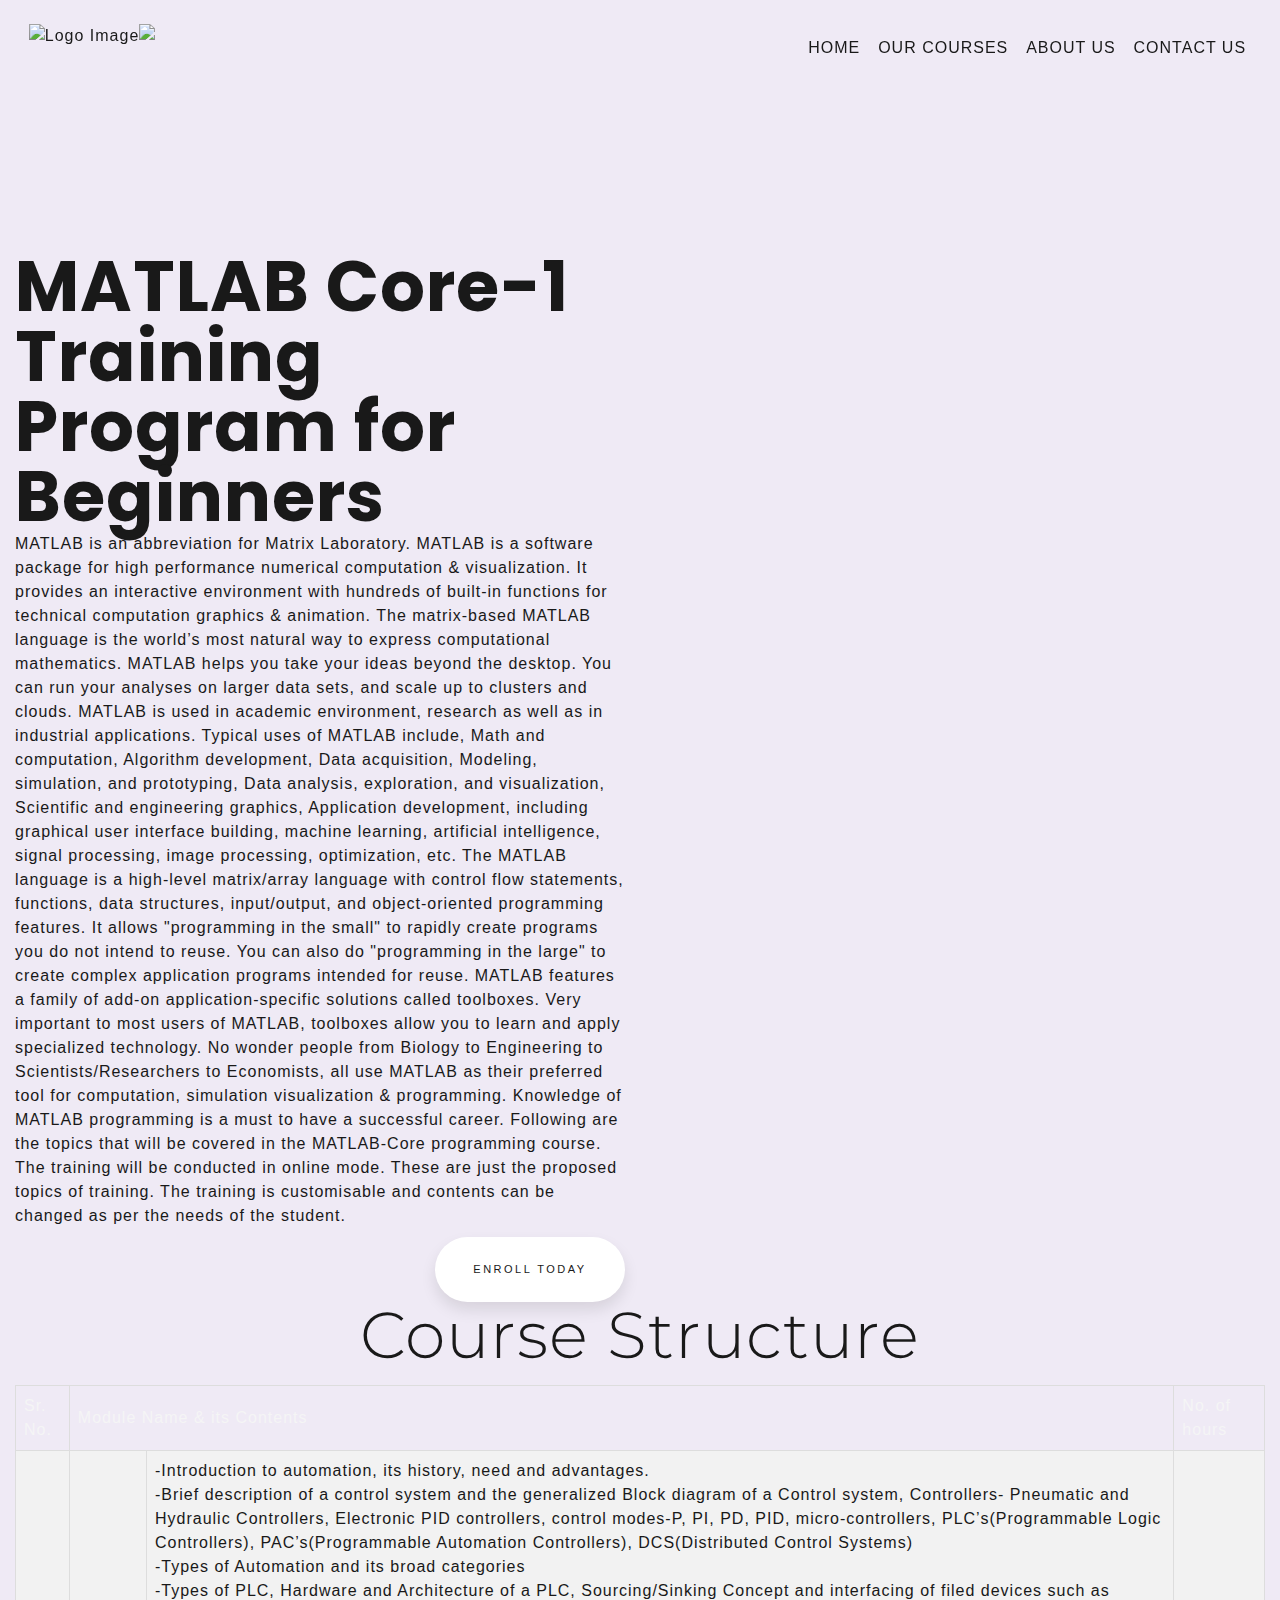
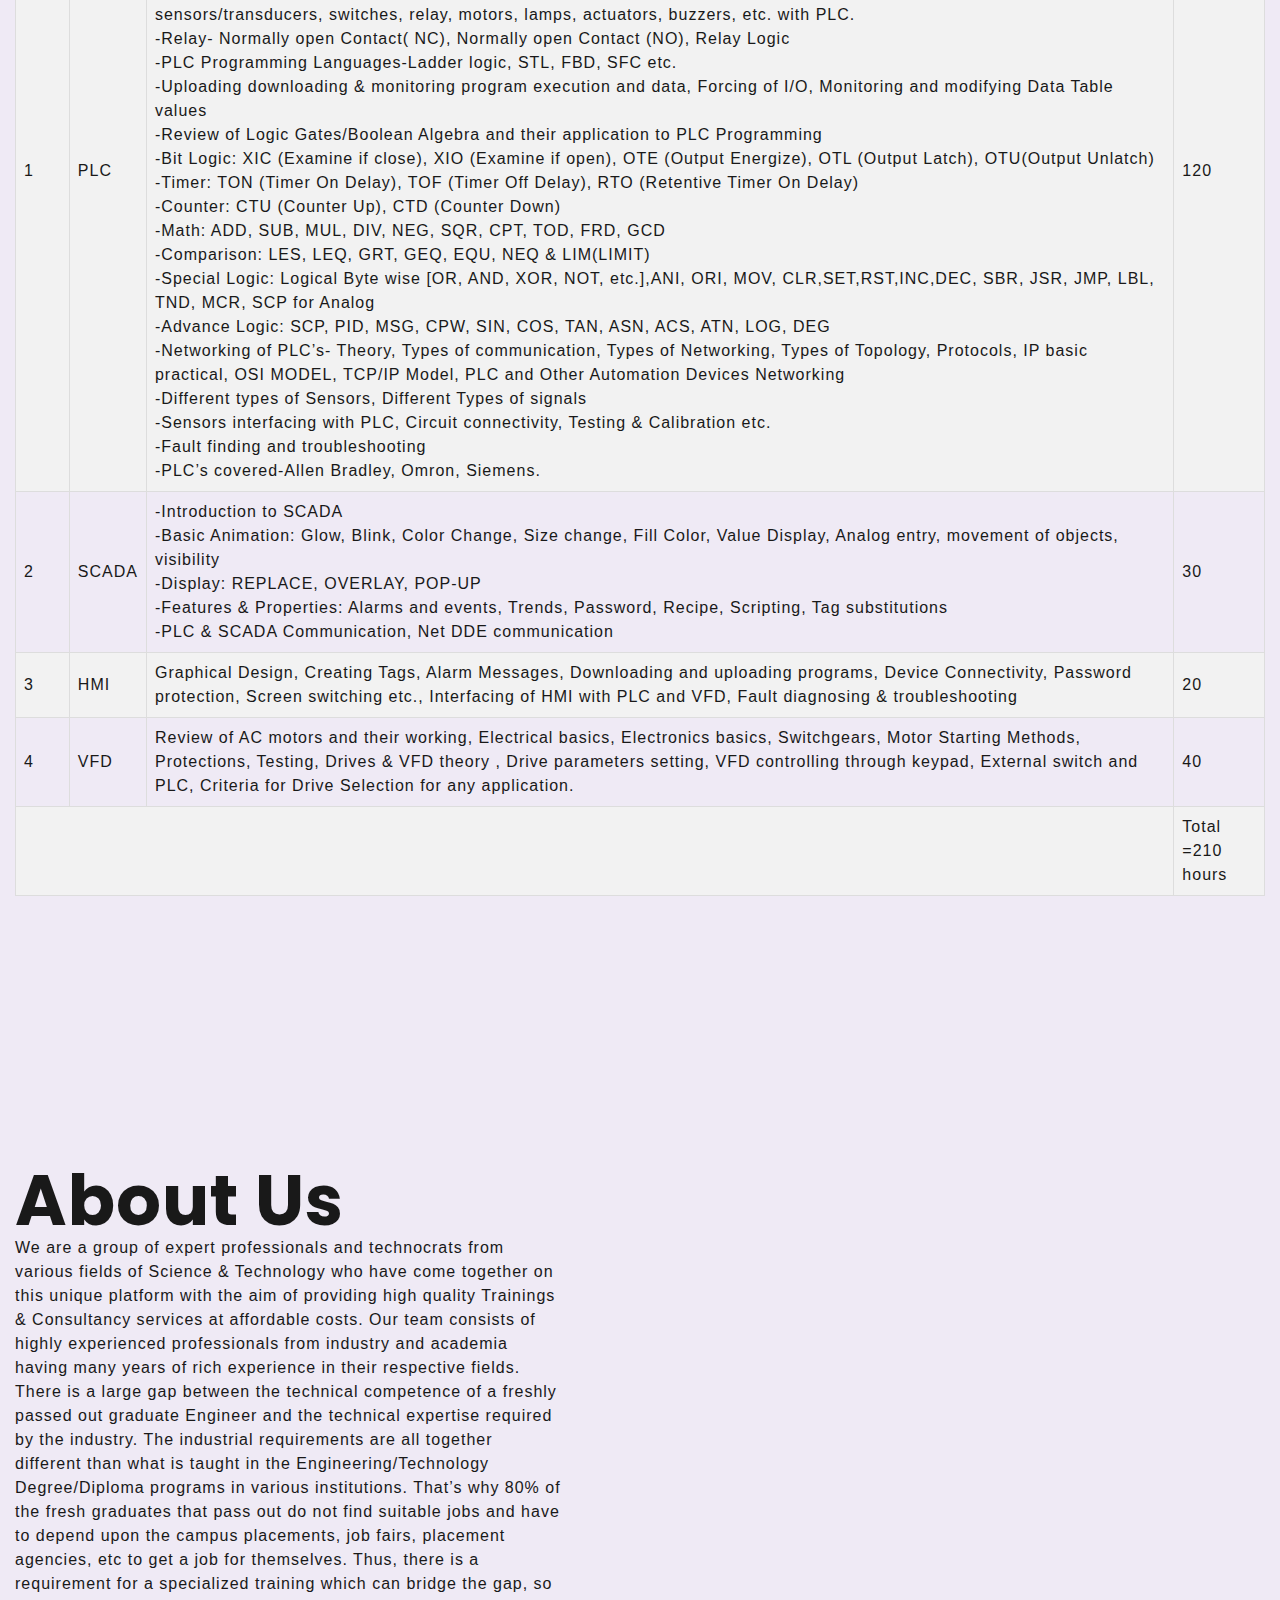
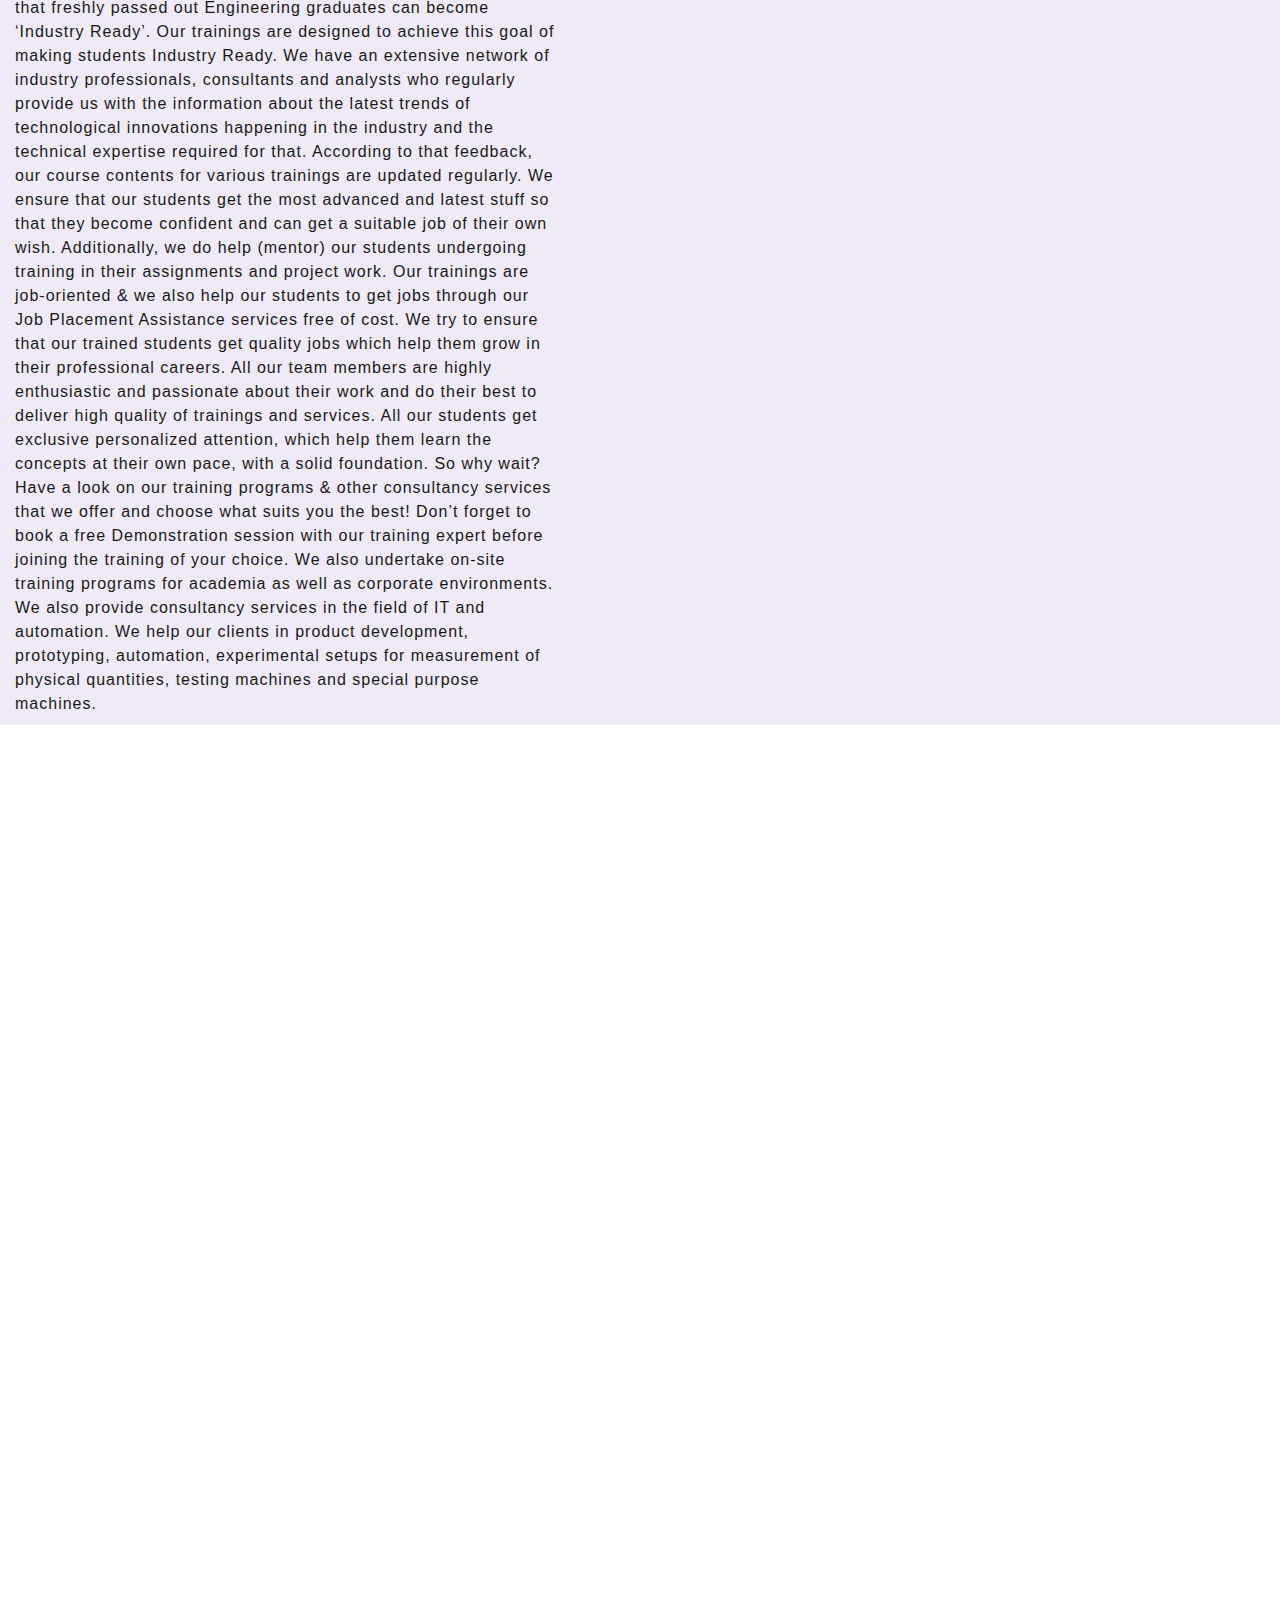
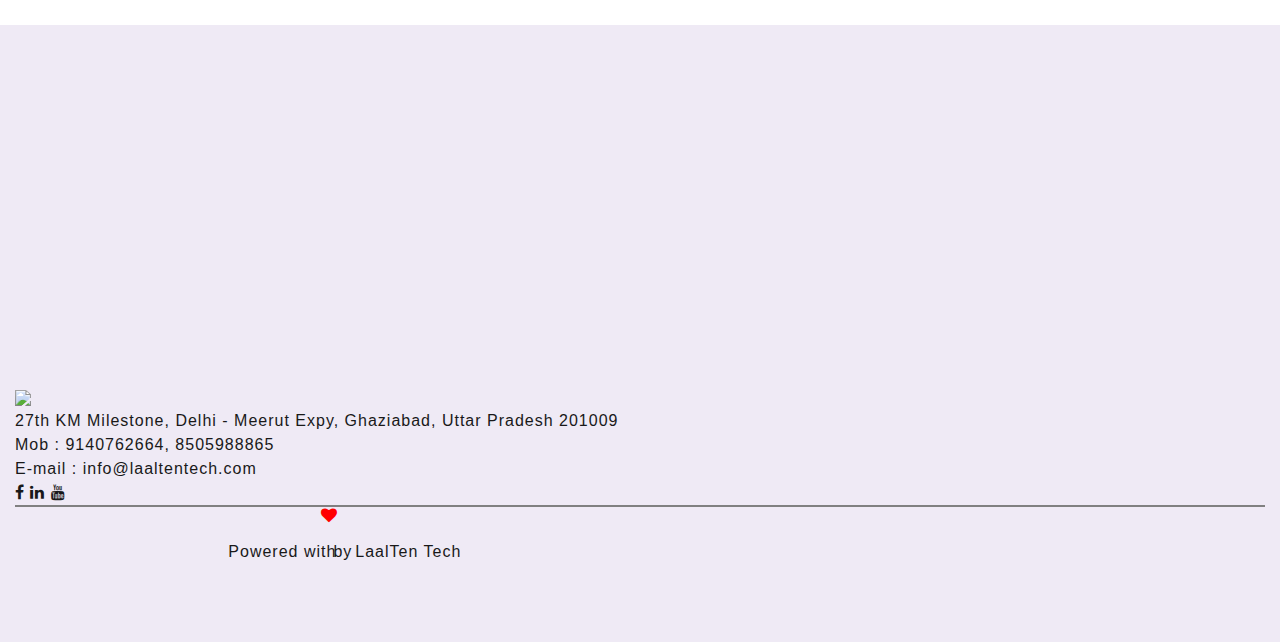
==== scada_plc.html @ 1ad5ed9d "scada course" ====
<!DOCTYPE html>
<html lang="en">

<head>
    <meta charset="UTF-8">
    <meta name="viewport" content="width=device-width, initial-scale=1.0">
    <meta http-equiv="X-UA-Compatible" content="ie=edge">
    <title> Industrial Pneumatics </title>
    <meta name="description" content="The most trustworthy place for quality Industrial Trainings and Consultancy Services.">
    <meta name="keywords" content="Indigo Trainings, LabVIEW, Industrial Automation, IoT, IIoT, National Instruments, Consulatancy">

    <meta property="og:title" content="Industrial Pneumatics Training | Indigo India">
    <meta property="og:description" content="The most trustworthy place for quality Industrial Trainings and Consultancy Services.">
    <meta property="og:image" content="https://www.indigotrainings.com/assets/images/logo_seo.png">
    <meta property="og:url" content="https://www.indigotrainings.com/pneumatics.html">
    <link rel="stylesheet" href="./index.css">
    <link rel="stylesheet" href="./labview_daq.css">
    <link rel="stylesheet" href="https://cdn.jsdelivr.net/npm/bootstrap@4.6.0/dist/css/bootstrap.min.css">
    <link href="https://fonts.googleapis.com/css2?family=Montserrat&family=Poppins&display=swap" rel="stylesheet">
    <link rel="stylesheet" href="https://cdnjs.cloudflare.com/ajax/libs/font-awesome/4.7.0/css/font-awesome.min.css">
    <script src="https://ajax.googleapis.com/ajax/libs/jquery/3.5.1/jquery.min.js"></script>
</head>

<body>
    <nav class="navbar compressed fixed-top">
        <div class="logo" style="display: flex; flex-direction: row;">
            <img src="./assets/images/artificial-intelligence.svg" alt="Logo Image">
            <img src="./assets/images/logo.svg">
        </div>
        <div class="hamburger">
            <div class="line1"></div>
            <div class="line2"></div>
            <div class="line3"></div>
        </div>
        <ul class="nav-links">
            <li><a href="./index.html">Home</a></li>
            <li><a href="#section_courses">Our Courses</a></li>
            <li><a href="#section_about">About Us</a></li>
            <li><a href="#section_contact">Contact Us</a></li>
        </ul>
    </nav>

    <div class="container-fluid">
        <div class="row">
            <div class="col-sm-6" style="margin-top: 28vh;">
                <div class="fontForTitle">
                    MATLAB Core-1 Training Program for Beginners
                </div>
                <div class="fontForSubSubText">
                    MATLAB is an abbreviation for Matrix Laboratory. MATLAB is a software package for high performance numerical computation & visualization. It provides an interactive environment with hundreds of built-in functions for technical computation graphics & animation.
                    The matrix-based MATLAB language is the world’s most natural way to express computational mathematics. MATLAB helps you take your ideas beyond the desktop. You can run your analyses on larger data sets, and scale up to clusters and
                    clouds. MATLAB is used in academic environment, research as well as in industrial applications. Typical uses of MATLAB include, Math and computation, Algorithm development, Data acquisition, Modeling, simulation, and prototyping, Data
                    analysis, exploration, and visualization, Scientific and engineering graphics, Application development, including graphical user interface building, machine learning, artificial intelligence, signal processing, image processing, optimization,
                    etc. The MATLAB language is a high-level matrix/array language with control flow statements, functions, data structures, input/output, and object-oriented programming features. It allows "programming in the small" to rapidly create
                    programs you do not intend to reuse. You can also do "programming in the large" to create complex application programs intended for reuse. MATLAB features a family of add-on application-specific solutions called toolboxes. Very important
                    to most users of MATLAB, toolboxes allow you to learn and apply specialized technology. No wonder people from Biology to Engineering to Scientists/Researchers to Economists, all use MATLAB as their preferred tool for computation, simulation
                    visualization & programming. Knowledge of MATLAB programming is a must to have a successful career. Following are the topics that will be covered in the MATLAB-Core programming course. The training will be conducted in online mode.
                    These are just the proposed topics of training. The training is customisable and contents can be changed as per the needs of the student.
                </div>
                <div style="margin-top: 1vh;"></div>
                <div class="wrap">
                    <button class="button">Enroll Today</button>
                </div>

            </div>
            <div class="col-sm-6">
                <lottie-player src="https://assets5.lottiefiles.com/packages/lf20_Ioh17Y.json" background="transparent" speed="1" style="width: 100%;" loop autoplay></lottie-player>
            </div>
        </div>
        <div class="row">

            <div class="center" style="font-family: 'Montserrat', sans-serif;
            font-size: 65px;
            text-align: center;
            line-height:65px;
            color: #663399;">

                Course Structure
            </div>
            <div class="col-sm-12" style="padding-bottom: 2vh; padding-top: 2vh;">
                <table id="customers">
                    <tr>

                        <td style="color: whitesmoke !important;">Sr. No.</td>
                        <td style="color: whitesmoke !important;" colspan="2">Module Name &amp; its Contents</td>
                        <td style="color: whitesmoke !important;">No. of hours</td>
                    </tr>
                    <tr>
                        <td>1</td>
                        <td>PLC</td>
                        <td>-Introduction to automation, its history, need and advantages.<br>-Brief description of a control system and the generalized Block diagram of a Control system, Controllers- Pneumatic and Hydraulic Controllers, Electronic PID controllers,
                            control modes-P, PI, PD, PID, micro-controllers, PLC’s(Programmable Logic Controllers), PAC’s(Programmable Automation Controllers), DCS(Distributed Control Systems)<br>-Types of Automation and its broad categories
                            <br>-Types of PLC, Hardware and Architecture of a PLC, Sourcing/Sinking Concept and interfacing of filed devices such as sensors/transducers, switches, relay, motors, lamps, actuators, buzzers, etc. with PLC. <br>-Relay- Normally
                            open Contact( NC), Normally open Contact (NO), Relay Logic
                            <br>-PLC Programming Languages-Ladder logic, STL, FBD, SFC etc. <br>-Uploading downloading &amp; monitoring program execution and data, Forcing of I/O, Monitoring and modifying Data Table values
                            <br>-Review of Logic Gates/Boolean Algebra and their application to PLC Programming<br>-Bit Logic: XIC (Examine if close), XIO (Examine if open), OTE (Output Energize), OTL (Output Latch), OTU(Output Unlatch)<br>-Timer: TON
                            (Timer On Delay), TOF (Timer Off Delay), RTO (Retentive Timer On Delay) <br>-Counter: CTU (Counter Up), CTD (Counter Down)<br>-Math: ADD, SUB, MUL, DIV, NEG, SQR, CPT, TOD, FRD, GCD <br>-Comparison: LES, LEQ, GRT, GEQ, EQU,
                            NEQ &amp; LIM(LIMIT)<br>-Special Logic: Logical Byte wise [OR, AND, XOR, NOT, etc.],ANI, ORI, MOV, CLR,SET,RST,INC,DEC, SBR, JSR, JMP, LBL, TND, MCR, SCP for Analog<br>-Advance Logic: SCP, PID, MSG, CPW, SIN, COS, TAN, ASN,
                            ACS, ATN, LOG, DEG
                            <br>-Networking of PLC’s- Theory, Types of communication, Types of Networking, Types of Topology, Protocols, IP basic practical, OSI MODEL, TCP/IP Model, PLC and Other Automation Devices Networking
                            <br>-Different types of Sensors, Different Types of signals<br>-Sensors interfacing with PLC, Circuit connectivity, Testing &amp; Calibration etc.<br>-Fault finding and troubleshooting
                            <br>-PLC’s covered-Allen Bradley, Omron, Siemens.</td>
                        <td class="s1">120</td>
                    </tr>
                    <tr>
                        <td>2</td>
                        <td>SCADA</td>
                        <td>-Introduction to SCADA<br>-Basic Animation: Glow, Blink, Color Change, Size change, Fill Color, Value Display, Analog entry, movement of objects, visibility <br>-Display: REPLACE, OVERLAY, POP-UP<br>-Features &amp; Properties:
                            Alarms and events, Trends, Password, Recipe, Scripting, Tag substitutions<br>-PLC &amp; SCADA Communication, Net DDE communication</td>
                        <td>30</td>
                    </tr>
                    <tr>
                        <td>3</td>
                        <td>HMI</td>
                        <td>Graphical Design, Creating Tags, Alarm Messages, Downloading and uploading programs, Device Connectivity, Password protection, Screen switching etc., Interfacing of HMI with PLC and VFD, Fault diagnosing &amp; troubleshooting</td>
                        <td>20</td>
                    </tr>
                    <tr>
                        <td>4</td>
                        <td>VFD</td>
                        <td>Review of AC motors and their working, Electrical basics, Electronics basics, Switchgears, Motor Starting Methods, Protections, Testing, Drives &amp; VFD theory , Drive parameters setting, VFD controlling through keypad, External
                            switch and PLC, Criteria for Drive Selection for any application.</td>
                        <td>40</td>
                    </tr>
                    <tr>
                        <td class="s2" colspan="3"></td>
                        <td>Total =210 hours</td>
                    </tr>
                </table>
            </div>
        </div>
        <div class="row home_page_last" style="min-height: 100vh !important;">
            <div class="col-sm-6" style="margin-top: 28vh;">
                <div class="fontForTitle">
                    About Us
                </div>
                <div class="fontForSubSubText" style="margin-right: 5vw;">
                    We are a group of expert professionals and technocrats from various fields of Science & Technology who have come together on this unique platform with the aim of providing high quality Trainings & Consultancy services at affordable costs. Our team consists
                    of highly experienced professionals from industry and academia having many years of rich experience in their respective fields. There is a large gap between the technical competence of a freshly passed out graduate Engineer and the
                    technical expertise required by the industry. The industrial requirements are all together different than what is taught in the Engineering/Technology Degree/Diploma programs in various institutions. That’s why 80% of the fresh graduates
                    that pass out do not find suitable jobs and have to depend upon the campus placements, job fairs, placement agencies, etc to get a job for themselves. Thus, there is a requirement for a specialized training which can bridge the gap,
                    so that freshly passed out Engineering graduates can become ‘Industry Ready’. Our trainings are designed to achieve this goal of making students Industry Ready. We have an extensive network of industry professionals, consultants and
                    analysts who regularly provide us with the information about the latest trends of technological innovations happening in the industry and the technical expertise required for that. According to that feedback, our course contents for
                    various trainings are updated regularly. We ensure that our students get the most advanced and latest stuff so that they become confident and can get a suitable job of their own wish. Additionally, we do help (mentor) our students
                    undergoing training in their assignments and project work. Our trainings are job-oriented & we also help our students to get jobs through our Job Placement Assistance services free of cost. We try to ensure that our trained students
                    get quality jobs which help them grow in their professional careers. All our team members are highly enthusiastic and passionate about their work and do their best to deliver high quality of trainings and services. All our students
                    get exclusive personalized attention, which help them learn the concepts at their own pace, with a solid foundation. So why wait? Have a look on our training programs & other consultancy services that we offer and choose what suits
                    you the best! Don’t forget to book a free Demonstration session with our training expert before joining the training of your choice. We also undertake on-site training programs for academia as well as corporate environments. We also
                    provide consultancy services in the field of IT and automation. We help our clients in product development, prototyping, automation, experimental setups for measurement of physical quantities, testing machines and special purpose machines.
                </div>
                <!-- <div class="fontForSubSubText">
                    — Henry Ford, Founder
                </div>
                <div class="fontForSubSubText" style="margin-top: 3vh;">
                    Boost your technical skill set with Indigo Trainings.
                </div> -->
                <div style="margin-top: 1vh;"></div>
            </div>

            <div class="col-sm-6" style="min-height: 100vh;"></div>
        </div>
    </div>
    <div style="min-height: 100vh;"></div>
    <link rel="stylesheet" href="./footer.css">
    <div class="backgroundStatic">
        <div class="container-fluid">

            <div class="row">
                <div class="col-sm-12" style="min-height: 30vh;">

                </div>
            </div>
            <div class="row">
                <div class="col-sm-12">
                    <div class="centerAlign" style="padding-top: 10vh;">
                        <img src="/assets/images/artificial-intelligence.svg" style="width: 15%">
                    </div>
                </div>
            </div>

            <div class="row">
                <div class="col-sm-12">
                    <div class="centerAlign">
                        <div class="fontSmallSetBold">
                            27th KM Milestone, Delhi - Meerut Expy, Ghaziabad, Uttar Pradesh 201009
                        </div>

                        <div class="fontSmallSetBold">
                            Mob : 9140762664, 8505988865
                        </div>

                        <div class="fontSmallSetBold">
                            E-mail : info@laaltentech.com
                        </div>
                        <div class="margin"></div>
                        <div>
                            <a href="https://www.facebook.com/techlaalten/" class="fa fa-facebook"></a>
                            <a href="https://www.linkedin.com/company/laalten-tech/" class="fa fa-linkedin"></a>
                            <a href="https://www.instagram.com/laaltentech/?hl=en" class="fa fa-youtube"></a>
                        </div>
                    </div>
                </div>
            </div>
            <div class="paddingLow"></div>
            <div style="height: 2px; width: 100%; background: grey;"></div>
            <div class="row">
                <div class="col-sm-2"></div>
                <div class="col-sm-8">
                    <div class="centerAlign" style="height: 15vh">
                        <div style="display: flex; flex-direction: row; text-align: center; height: 10vh; line-height: 10vh;">
                            Powered with <i class="fa fa-heart" style="color:red !important; height: 5px; width: 5px; margin-left: -15px; margin-right: 7px;">
                            </i> by
                            <div style="padding-left: 3px;">
                                <a href="http://www.laaltentech.com" target="_blank">LaalTen Tech</a>
                            </div>
                        </div>
                    </div>
                </div>
                <div class="col-sm-2">
                </div>
            </div>
        </div>
    </div>

    <script src="./index.js"></script>
    <script src="https://cdn.jsdelivr.net/npm/bootstrap@4.6.0/dist/js/bootstrap.min.js"></script>
    <script src="https://unpkg.com/@lottiefiles/lottie-player@latest/dist/lottie-player.js"></script>

</body>

</html>
---- index.css ----
* {
    margin: 0;
    padding: 0;
    color: #191919 !important;
    font-family: sans-serif;
    letter-spacing: 1px;
    font-weight: 300;
}

body {
    overflow-x: hidden;
}

.navbar {
    height: 6rem;
    width: 100vw;
    background-color: #663399;
    display: flex;
    position: fixed;
    transition: all 0.3s;
    z-index: 10;
}

.navbar.compressed {
    height: 7rem;
    background-color: rgba(102, 51, 153, 0);
    color: #f6f2ef;
}

.nav-links li a {
    text-decoration: none;
    /* color: #191919; */
    margin: 0 0.7vw;
}


/*Styling logo*/

.logo {
    padding: 1vh 1vw;
    text-align: center;
}

.logo img {
    height: 4rem;
}

.logo.color_change_l {
    filter: invert(1);
}


/*Styling Links*/

.nav-links {
    display: flex;
    list-style: none;
    /* width: 88vw; */
    padding: 0 0.7vw;
    justify-content: right;
    align-items: center;
    text-transform: uppercase;
}

.nav-links li a:hover {
    color: #663399;
}

.nav-links li {
    position: relative;
}

.nav-links li a::after {
    content: "";
    display: block;
    height: 3px;
    width: 0%;
    background-color: #663399;
    position: absolute;
    transition: all ease-in-out 250ms;
    margin: 0 0 0 10%;
}

.nav-links li a:hover::after {
    width: 80%;
}


/*Styling Buttons*/

.login-button {
    background-color: transparent;
    border: 1.5px solid #191919;
    border-radius: 2em;
    padding: 0.6rem 0.8rem;
    margin-left: 2vw;
    font-size: 1rem;
    cursor: pointer;
}

.login-button:hover {
    color: #f6f2ef;
    background-color: #191919;
    border: 1.5px solid #191919;
    transition: all ease-in-out 350ms;
}

.join-button {
    color: #f6f2ef;
    background-color: #663399;
    border: 1.5px solid #663399;
    border-radius: 2em;
    padding: 0.6rem 0.8rem;
    font-size: 1rem;
    cursor: pointer;
}

.join-button:hover {
    color: #191919;
    background-color: transparent;
    border: 1.5px solid #191919;
    transition: all ease-in-out 350ms;
}


/*Styling Hamburger Icon*/

.hamburger div {
    width: 30px;
    height: 3px;
    background: #191919;
    margin: 5px;
    transition: all 0.3s ease;
}

.hamburger {
    display: none;
}

li a.color_change {
    color: #f6f2ef !important;
}


/*Stying for small screens*/

@media screen and (max-width: 800px) {
    .logo img {
        height: 4rem;
        max-width: 10rem;
    }
    nav {
        position: fixed;
        z-index: 3;
    }
    .hamburger {
        display: block;
        position: absolute;
        cursor: pointer;
        right: 5%;
        top: 50%;
        transform: translate(-15%, -50%);
        z-index: 2;
        transition: all 0.7s ease;
    }
    .nav-links {
        position: fixed;
        background: rgba(102, 51, 153, 0.95);
        height: 100vh;
        width: 100%;
        margin-top: 39vh;
        margin-left: -3.9vw;
        justify-content: space-evenly;
        flex-direction: column;
        clip-path: circle(50px at 90% -20%);
        -webkit-clip-path: circle(50px at 90% -10%);
        transition: all 1s ease-out;
        pointer-events: none;
    }
    .nav-links li a::before {
        content: "";
        display: block;
        height: 3px;
        width: 0%;
        background-color: #f6f2ef;
        position: absolute;
        transition: all ease-in-out 250ms;
        margin: 0 0 0 10%;
    }
    .nav-links li a:hover {
        color: #f6f2ef;
    }
    .nav-links.open {
        clip-path: circle(1000px at 90% -10%);
        -webkit-clip-path: circle(1000px at 90% -10%);
        pointer-events: all;
    }
    .nav-links li {
        opacity: 0;
    }
    .nav-links li:nth-child(1) {
        transition: all 0.5s ease 0.2s;
    }
    .nav-links li:nth-child(2) {
        transition: all 0.5s ease 0.4s;
    }
    .nav-links li:nth-child(3) {
        transition: all 0.5s ease 0.6s;
    }
    .nav-links li:nth-child(4) {
        transition: all 0.5s ease 0.7s;
    }
    .nav-links li:nth-child(5) {
        transition: all 0.5s ease 0.8s;
    }
    .nav-links li:nth-child(6) {
        transition: all 0.5s ease 0.9s;
        margin: 0;
    }
    .nav-links li:nth-child(7) {
        transition: all 0.5s ease 1s;
        margin: 0;
    }
    li.fades {
        opacity: 1;
    }
}


/*Animating Hamburger Icon on Click*/

.toggle .line1 {
    transform: rotate(-45deg) translate(-5px, 6px);
}

.toggle .line2 {
    transition: all 0.7s ease;
    width: 0;
}

.toggle .line3 {
    transform: rotate(45deg) translate(-5px, -6px);
}

.container-fluid {
    background-image: url("./assets/images/background.svg");
    background-color: rgba(102, 51, 153, 0.1);
    background-position: center;
    background-repeat: repeat;
    background-size: cover;
}

.home_page_last {
    background-image: url("./assets/images/about_us.svg");
    opacity: 1;
    min-height: 100%;
    background-attachment: fixed;
    background-position: bottom;
    background-repeat: no-repeat;
    background-size: contain;
}


/* Text Styles */

.fontForTitle {
    font-family: 'Poppins', sans-serif;
    font-size: 70px;
    font-weight: bold;
    text-align: left;
    line-height: 70px;
    color: #663399;
}

.fontForSubText {
    font-family: 'Montserrat', sans-serif;
    font-size: 20px;
    font-weight: lighter;
    line-height: 30px;
    color: #663399;
}


/* Button style universal */

a,
a:visited {
    text-decoration: none;
    color: #663399;
}

a.button {
    display: block;
    position: relative;
    float: right;
    width: 120px;
    padding: 0;
    margin: 20px 40px 100px 0;
    font-weight: 600;
    text-align: center;
    line-height: 50px;
    color: #f6f2ef !important;
    border-radius: 5px;
    transition: all 0.2s;
}

.btnFloat {
    background: none;
    box-shadow: 0px 0px 0px 0px rgba(0, 0, 0, 0.5);
}

.btnBlueGreen {
    background: #663399;
}

.btnFloat:before {
    content: 'Explore Courses';
    display: block;
    width: 160px;
    height: 50px;
    border-radius: 5px;
    transition: all 0.2s;
}

.btnBlueGreen.btnFloat:before {
    background: #663399;
}

.btnFloat:hover:before {
    margin-top: -2px;
    margin-left: 0px;
    transform: scale(1.1, 1.1);
    -ms-transform: scale(1.1, 1.1);
    -webkit-transform: scale(1.1, 1.1);
    box-shadow: 0px 5px 5px -2px rgba(0, 0, 0, 0.25);
}


/* Card View Layout Check */


/* End Non-Essential  */

.property-card {
    height: 18em;
    width: 14em;
    display: -webkit-box;
    display: -ms-flexbox;
    display: flex;
    -webkit-box-orient: vertical;
    -webkit-box-direction: normal;
    -ms-flex-direction: column;
    flex-direction: column;
    position: relative;
    -webkit-transition: all 0.4s cubic-bezier(0.645, 0.045, 0.355, 1);
    -o-transition: all 0.4s cubic-bezier(0.645, 0.045, 0.355, 1);
    transition: all 0.4s cubic-bezier(0.645, 0.045, 0.355, 1);
    border-radius: 16px;
    overflow: hidden;
    -webkit-box-shadow: 15px 15px 27px #e1e1e3, -15px -15px 27px #ffffff;
    box-shadow: 15px 15px 27px #e1e1e3, -15px -15px 27px #ffffff;
}


/* ^-- The margin bottom is necessary for the drop shadow otherwise it gets clipped in certain cases. */


/* Top Half of card, image. */

.property-image {
    height: 6em;
    width: 14em;
    padding: 1em 2em;
    position: Absolute;
    top: 0px;
    -webkit-transition: all 0.4s cubic-bezier(0.645, 0.045, 0.355, 1);
    -o-transition: all 0.4s cubic-bezier(0.645, 0.045, 0.355, 1);
    transition: all 0.4s cubic-bezier(0.645, 0.045, 0.355, 1);
    background-image: url('skill.jpg');
    background-size: cover;
    background-repeat: no-repeat;
}


/* Bottom Card Section */

.property-description {
    background-color: #FAFAFC;
    height: 12em;
    width: 14em;
    position: absolute;
    bottom: 0em;
    -webkit-transition: all 0.4s cubic-bezier(0.645, 0.045, 0.355, 1);
    -o-transition: all 0.4s cubic-bezier(0.645, 0.045, 0.355, 1);
    transition: all 0.4s cubic-bezier(0.645, 0.045, 0.355, 1);
    padding: 0.5em 1em;
    text-align: center;
}


/* Property Cards Hover States */

.property-card:hover .property-description {
    height: 0em;
    padding: 0px 1em;
}

.property-card:hover .property-image {
    height: 18em;
}

.property-card:hover .property-social-icons {
    background-color: white;
}

.property-card:hover .property-social-icons:hover {
    background-color: blue;
    cursor: pointer;
}

.center {
    width: 100%;
    display: flex;
    justify-content: center;
    align-items: center;
}


/* New Button */

html,
body {
    height: 100%;
    scroll-behavior: smooth;
}

.wrap {
    height: auto;
    display: flex;
    float: right;
}

.button {
    float: right;
    width: 190px;
    height: 65px;
    font-family: 'Roboto', sans-serif;
    font-size: 11px;
    text-transform: uppercase;
    letter-spacing: 2.5px;
    font-weight: 500;
    color: #000;
    background-color: #fff;
    border: none;
    border-radius: 45px;
    box-shadow: 0px 8px 15px rgba(0, 0, 0, 0.1);
    transition: all 0.3s ease 0s;
    cursor: pointer;
    outline: none;
}

.button:hover {
    background-color: #663399;
    box-shadow: 0px 15px 20px rgba(102, 51, 153, 0.4);
    ;
    color: #f6f2ef !important;
    transform: translateY(-7px);
}

#customers {
    font-family: Arial, Helvetica, sans-serif;
    border-collapse: collapse;
    width: 100%;
}

#customers td,
#customers th {
    border: 1px solid #ddd;
    padding: 8px;
}

#customers tr:nth-child(even) {
    background-color: #f2f2f2;
}

#customers tr:hover {
    background-color: #ddd;
}

#customers th {
    padding-top: 12px;
    padding-bottom: 12px;
    text-align: left;
    background-color: #663399 !important;
    color: white;
}

.float {
    position: fixed;
    width: 60px;
    height: 60px;
    bottom: 60px !important;
    right: 60px !important;
    background-color: #25d366;
    color: #FFF !important;
    border-radius: 50px;
    text-align: center !important;
    font-size: 30px !important;
    box-shadow: 2px 2px 3px #999;
    z-index: 100;
}

.my-float {
    margin-top: 16px;
}
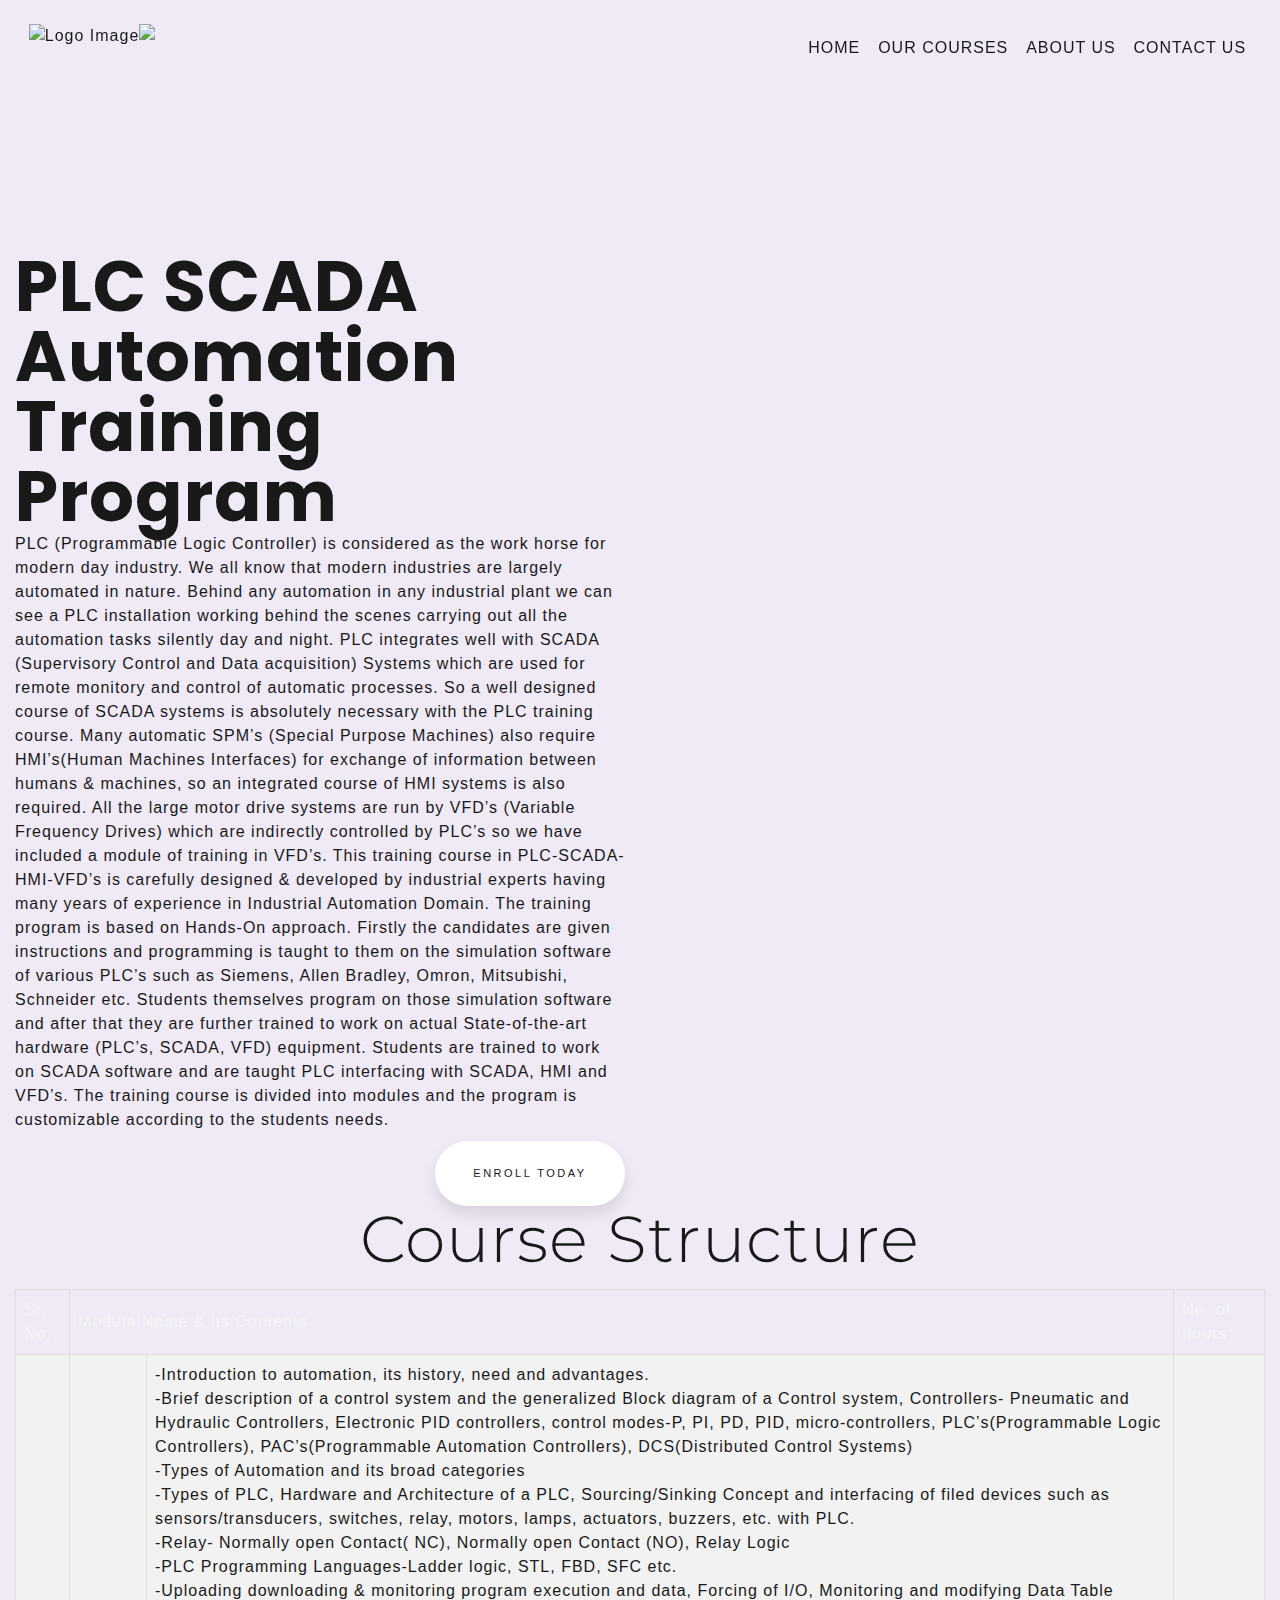
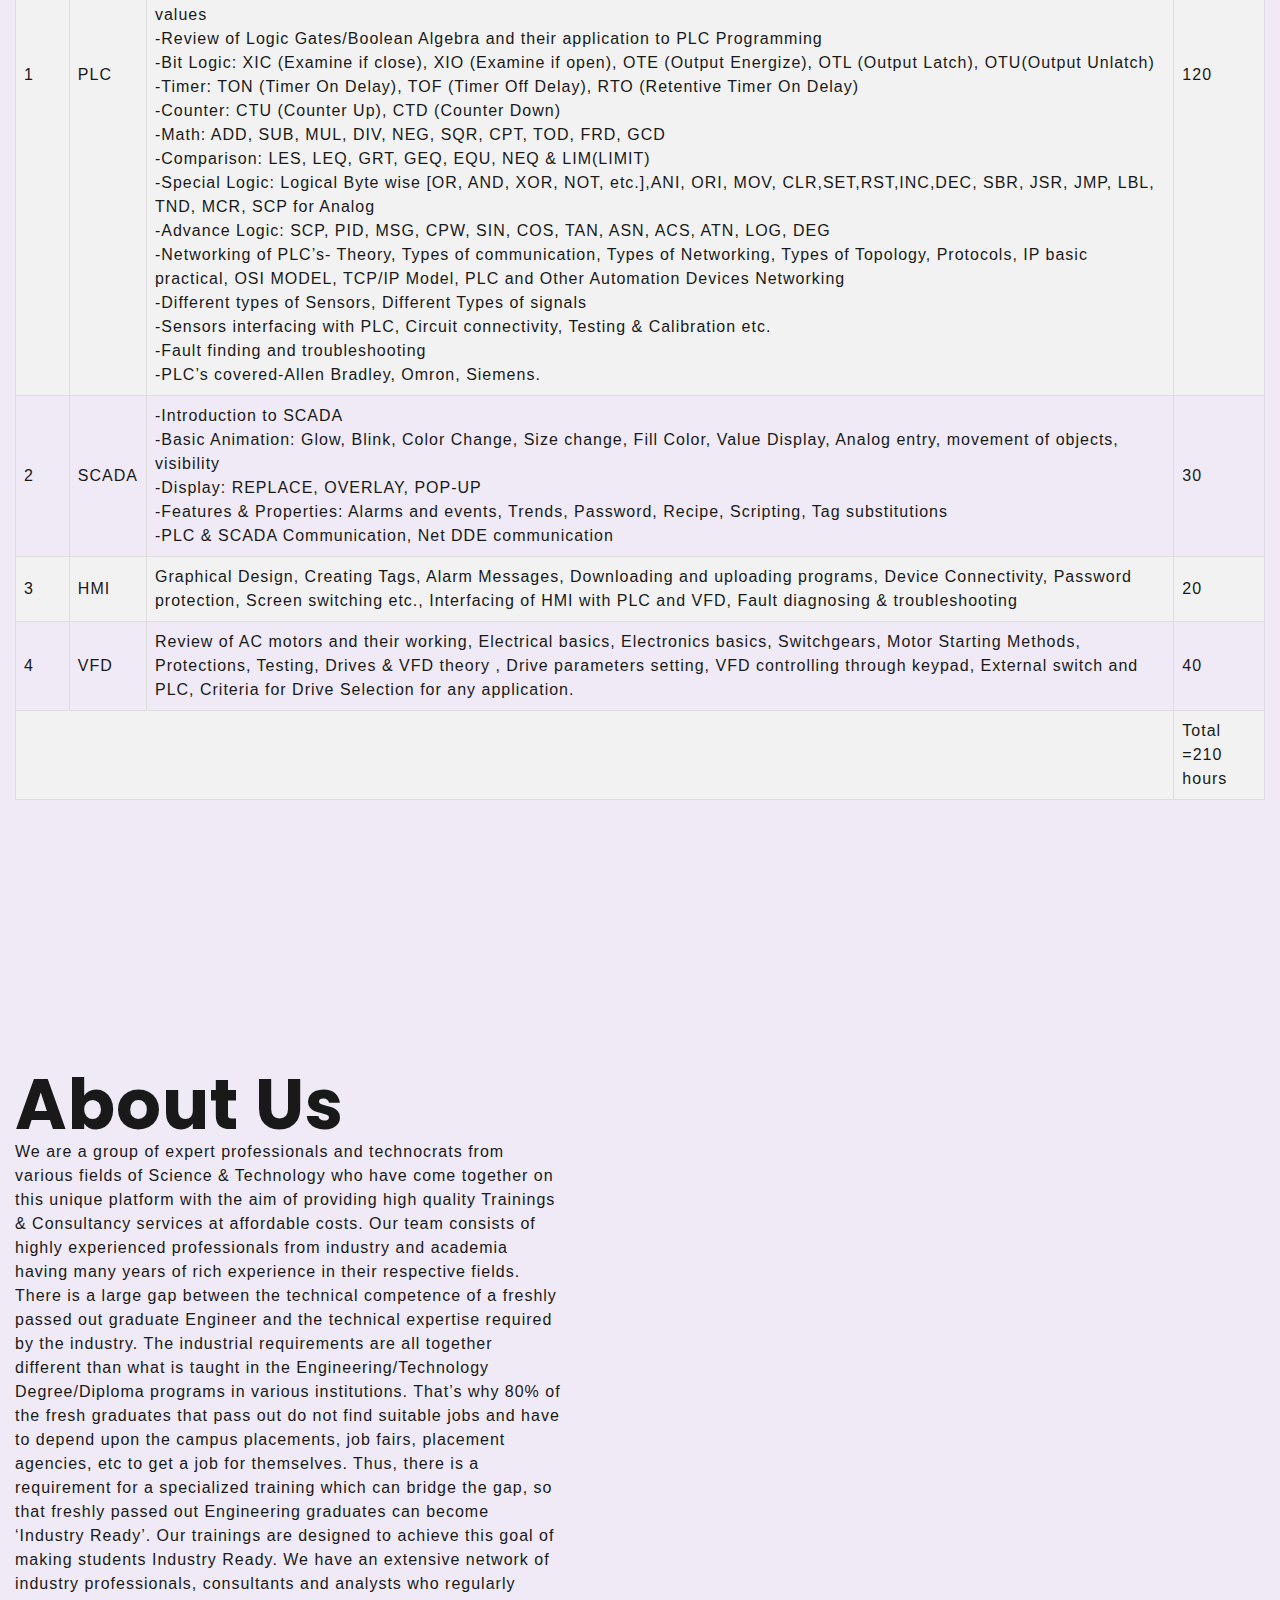
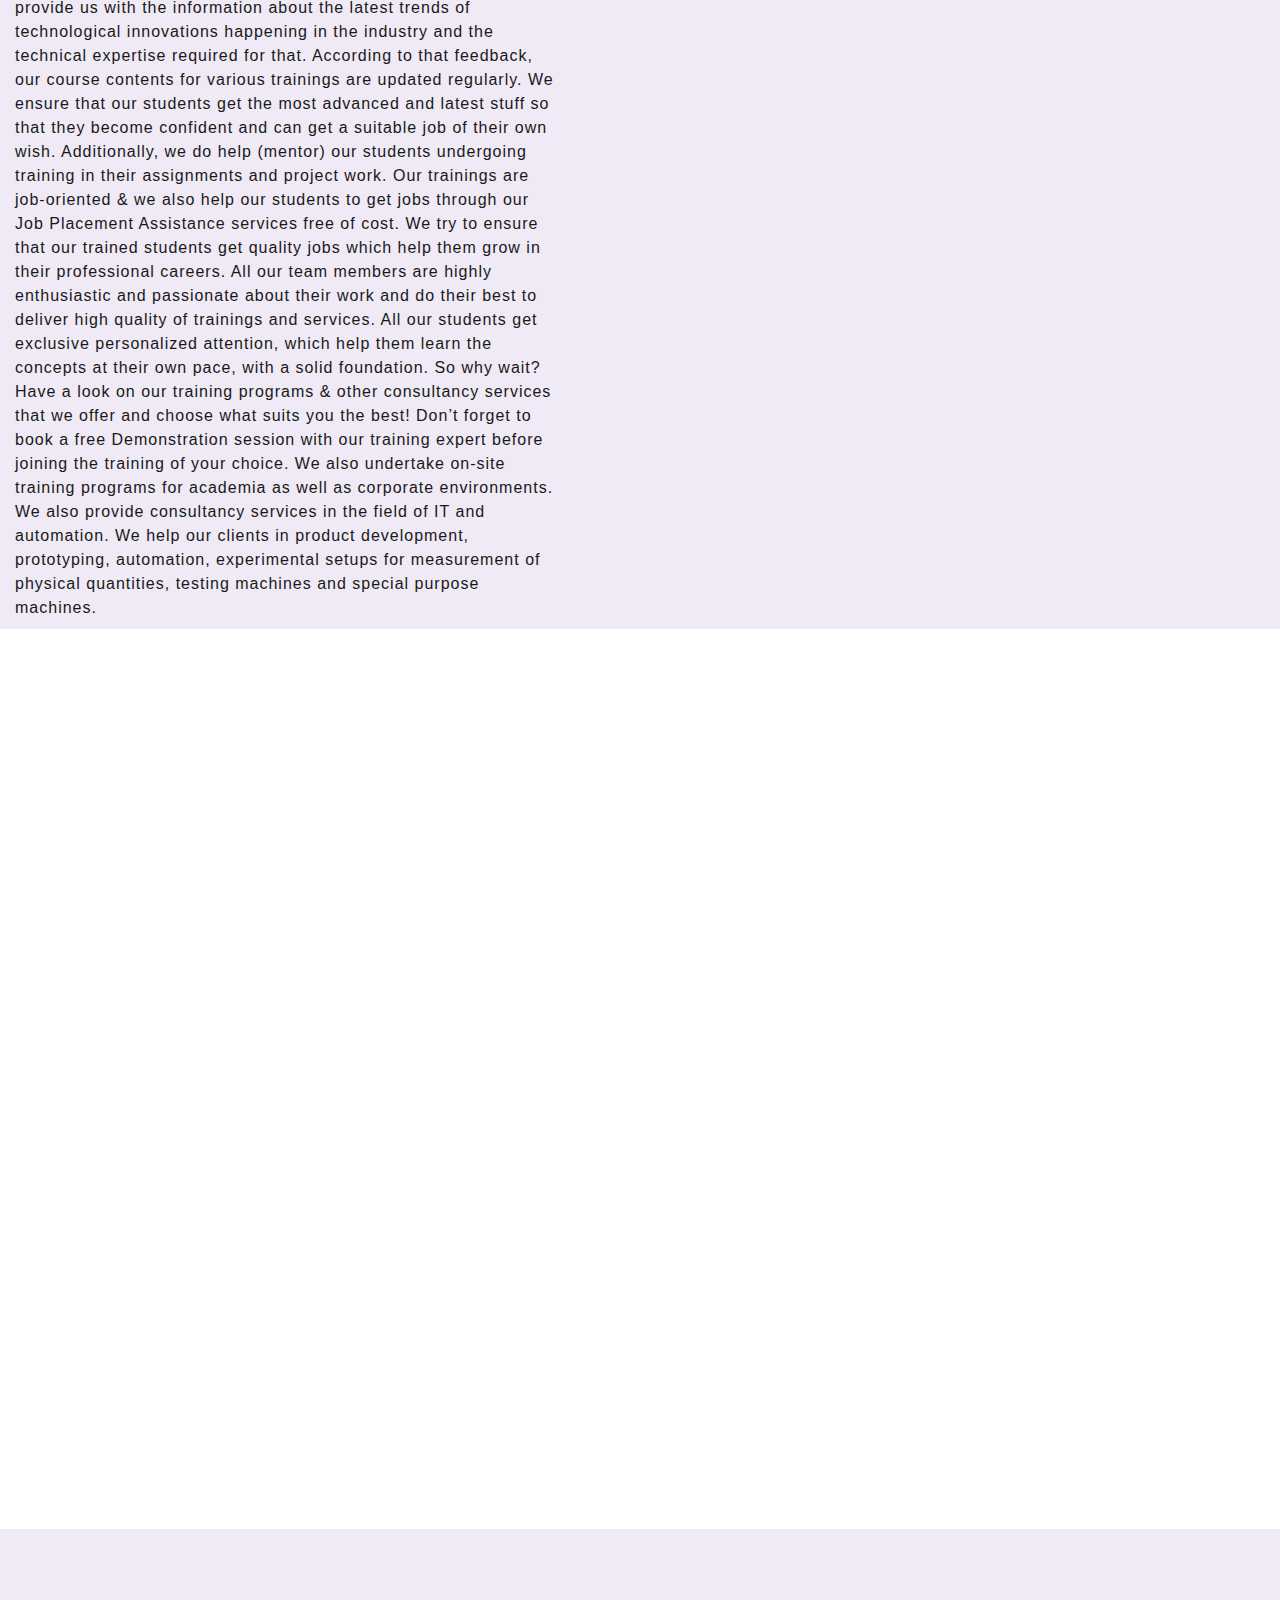
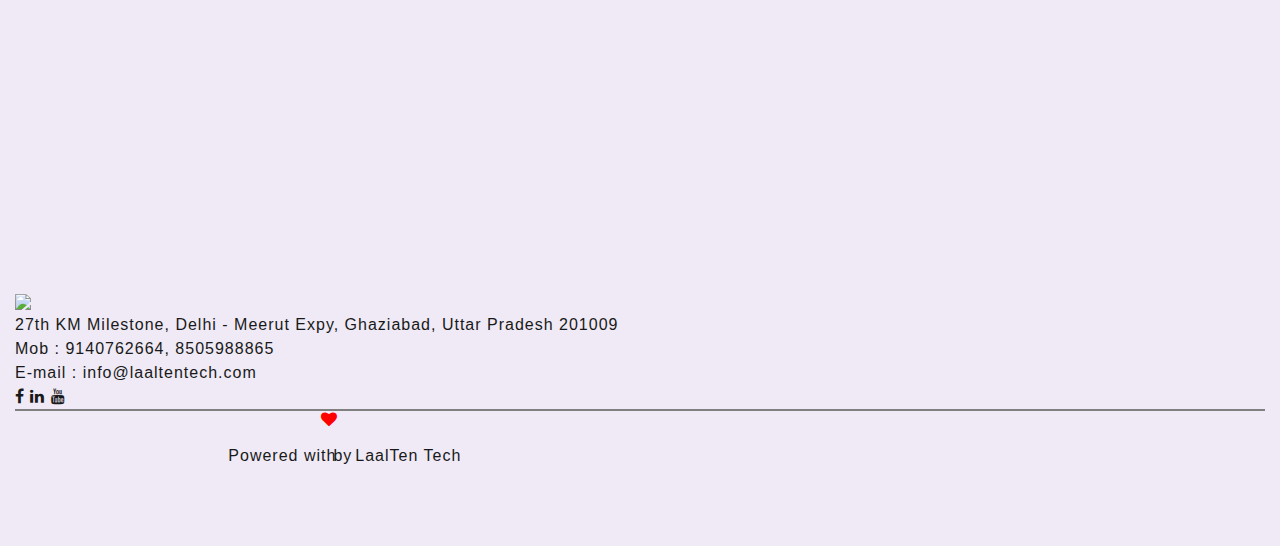
==== commit 5e1ff0d9: "scada course" ====
--- a/scada_plc.html
+++ b/scada_plc.html
@@ -44,18 +44,17 @@
         <div class="row">
             <div class="col-sm-6" style="margin-top: 28vh;">
                 <div class="fontForTitle">
-                    MATLAB Core-1 Training Program for Beginners
+                    PLC SCADA Automation Training Program
                 </div>
                 <div class="fontForSubSubText">
-                    MATLAB is an abbreviation for Matrix Laboratory. MATLAB is a software package for high performance numerical computation & visualization. It provides an interactive environment with hundreds of built-in functions for technical computation graphics & animation.
-                    The matrix-based MATLAB language is the world’s most natural way to express computational mathematics. MATLAB helps you take your ideas beyond the desktop. You can run your analyses on larger data sets, and scale up to clusters and
-                    clouds. MATLAB is used in academic environment, research as well as in industrial applications. Typical uses of MATLAB include, Math and computation, Algorithm development, Data acquisition, Modeling, simulation, and prototyping, Data
-                    analysis, exploration, and visualization, Scientific and engineering graphics, Application development, including graphical user interface building, machine learning, artificial intelligence, signal processing, image processing, optimization,
-                    etc. The MATLAB language is a high-level matrix/array language with control flow statements, functions, data structures, input/output, and object-oriented programming features. It allows "programming in the small" to rapidly create
-                    programs you do not intend to reuse. You can also do "programming in the large" to create complex application programs intended for reuse. MATLAB features a family of add-on application-specific solutions called toolboxes. Very important
-                    to most users of MATLAB, toolboxes allow you to learn and apply specialized technology. No wonder people from Biology to Engineering to Scientists/Researchers to Economists, all use MATLAB as their preferred tool for computation, simulation
-                    visualization & programming. Knowledge of MATLAB programming is a must to have a successful career. Following are the topics that will be covered in the MATLAB-Core programming course. The training will be conducted in online mode.
-                    These are just the proposed topics of training. The training is customisable and contents can be changed as per the needs of the student.
+                    PLC (Programmable Logic Controller) is considered as the work horse for modern day industry. We all know that modern industries are largely automated in nature. Behind any automation in any industrial plant we can see a PLC installation working behind
+                    the scenes carrying out all the automation tasks silently day and night. PLC integrates well with SCADA (Supervisory Control and Data acquisition) Systems which are used for remote monitory and control of automatic processes. So a
+                    well designed course of SCADA systems is absolutely necessary with the PLC training course. Many automatic SPM’s (Special Purpose Machines) also require HMI’s(Human Machines Interfaces) for exchange of information between humans &
+                    machines, so an integrated course of HMI systems is also required. All the large motor drive systems are run by VFD’s (Variable Frequency Drives) which are indirectly controlled by PLC’s so we have included a module of training in
+                    VFD’s. This training course in PLC-SCADA-HMI-VFD’s is carefully designed & developed by industrial experts having many years of experience in Industrial Automation Domain. The training program is based on Hands-On approach. Firstly
+                    the candidates are given instructions and programming is taught to them on the simulation software of various PLC’s such as Siemens, Allen Bradley, Omron, Mitsubishi, Schneider etc. Students themselves program on those simulation software
+                    and after that they are further trained to work on actual State-of-the-art hardware (PLC’s, SCADA, VFD) equipment. Students are trained to work on SCADA software and are taught PLC interfacing with SCADA, HMI and VFD’s. The training
+                    course is divided into modules and the program is customizable according to the students needs.
                 </div>
                 <div style="margin-top: 1vh;"></div>
                 <div class="wrap">
@@ -94,12 +93,13 @@
                             open Contact( NC), Normally open Contact (NO), Relay Logic
                             <br>-PLC Programming Languages-Ladder logic, STL, FBD, SFC etc. <br>-Uploading downloading &amp; monitoring program execution and data, Forcing of I/O, Monitoring and modifying Data Table values
                             <br>-Review of Logic Gates/Boolean Algebra and their application to PLC Programming<br>-Bit Logic: XIC (Examine if close), XIO (Examine if open), OTE (Output Energize), OTL (Output Latch), OTU(Output Unlatch)<br>-Timer: TON
-                            (Timer On Delay), TOF (Timer Off Delay), RTO (Retentive Timer On Delay) <br>-Counter: CTU (Counter Up), CTD (Counter Down)<br>-Math: ADD, SUB, MUL, DIV, NEG, SQR, CPT, TOD, FRD, GCD <br>-Comparison: LES, LEQ, GRT, GEQ, EQU,
-                            NEQ &amp; LIM(LIMIT)<br>-Special Logic: Logical Byte wise [OR, AND, XOR, NOT, etc.],ANI, ORI, MOV, CLR,SET,RST,INC,DEC, SBR, JSR, JMP, LBL, TND, MCR, SCP for Analog<br>-Advance Logic: SCP, PID, MSG, CPW, SIN, COS, TAN, ASN,
-                            ACS, ATN, LOG, DEG
+                            (Timer On Delay), TOF (Timer Off Delay), RTO (Retentive Timer On Delay) <br>-Counter: CTU (Counter Up), CTD (Counter Down)<br>-Math: ADD, SUB, MUL, DIV, NEG, SQR, CPT, TOD, FRD, GCD
+                            <br>-Comparison: LES, LEQ, GRT, GEQ, EQU, NEQ &amp; LIM(LIMIT)<br>-Special Logic: Logical Byte wise [OR, AND, XOR, NOT, etc.],ANI, ORI, MOV, CLR,SET,RST,INC,DEC, SBR, JSR, JMP, LBL, TND, MCR, SCP for Analog<br>-Advance Logic:
+                            SCP, PID, MSG, CPW, SIN, COS, TAN, ASN, ACS, ATN, LOG, DEG
                             <br>-Networking of PLC’s- Theory, Types of communication, Types of Networking, Types of Topology, Protocols, IP basic practical, OSI MODEL, TCP/IP Model, PLC and Other Automation Devices Networking
                             <br>-Different types of Sensors, Different Types of signals<br>-Sensors interfacing with PLC, Circuit connectivity, Testing &amp; Calibration etc.<br>-Fault finding and troubleshooting
-                            <br>-PLC’s covered-Allen Bradley, Omron, Siemens.</td>
+                            <br>-PLC’s covered-Allen Bradley, Omron, Siemens.
+                        </td>
                         <td class="s1">120</td>
                     </tr>
                     <tr>
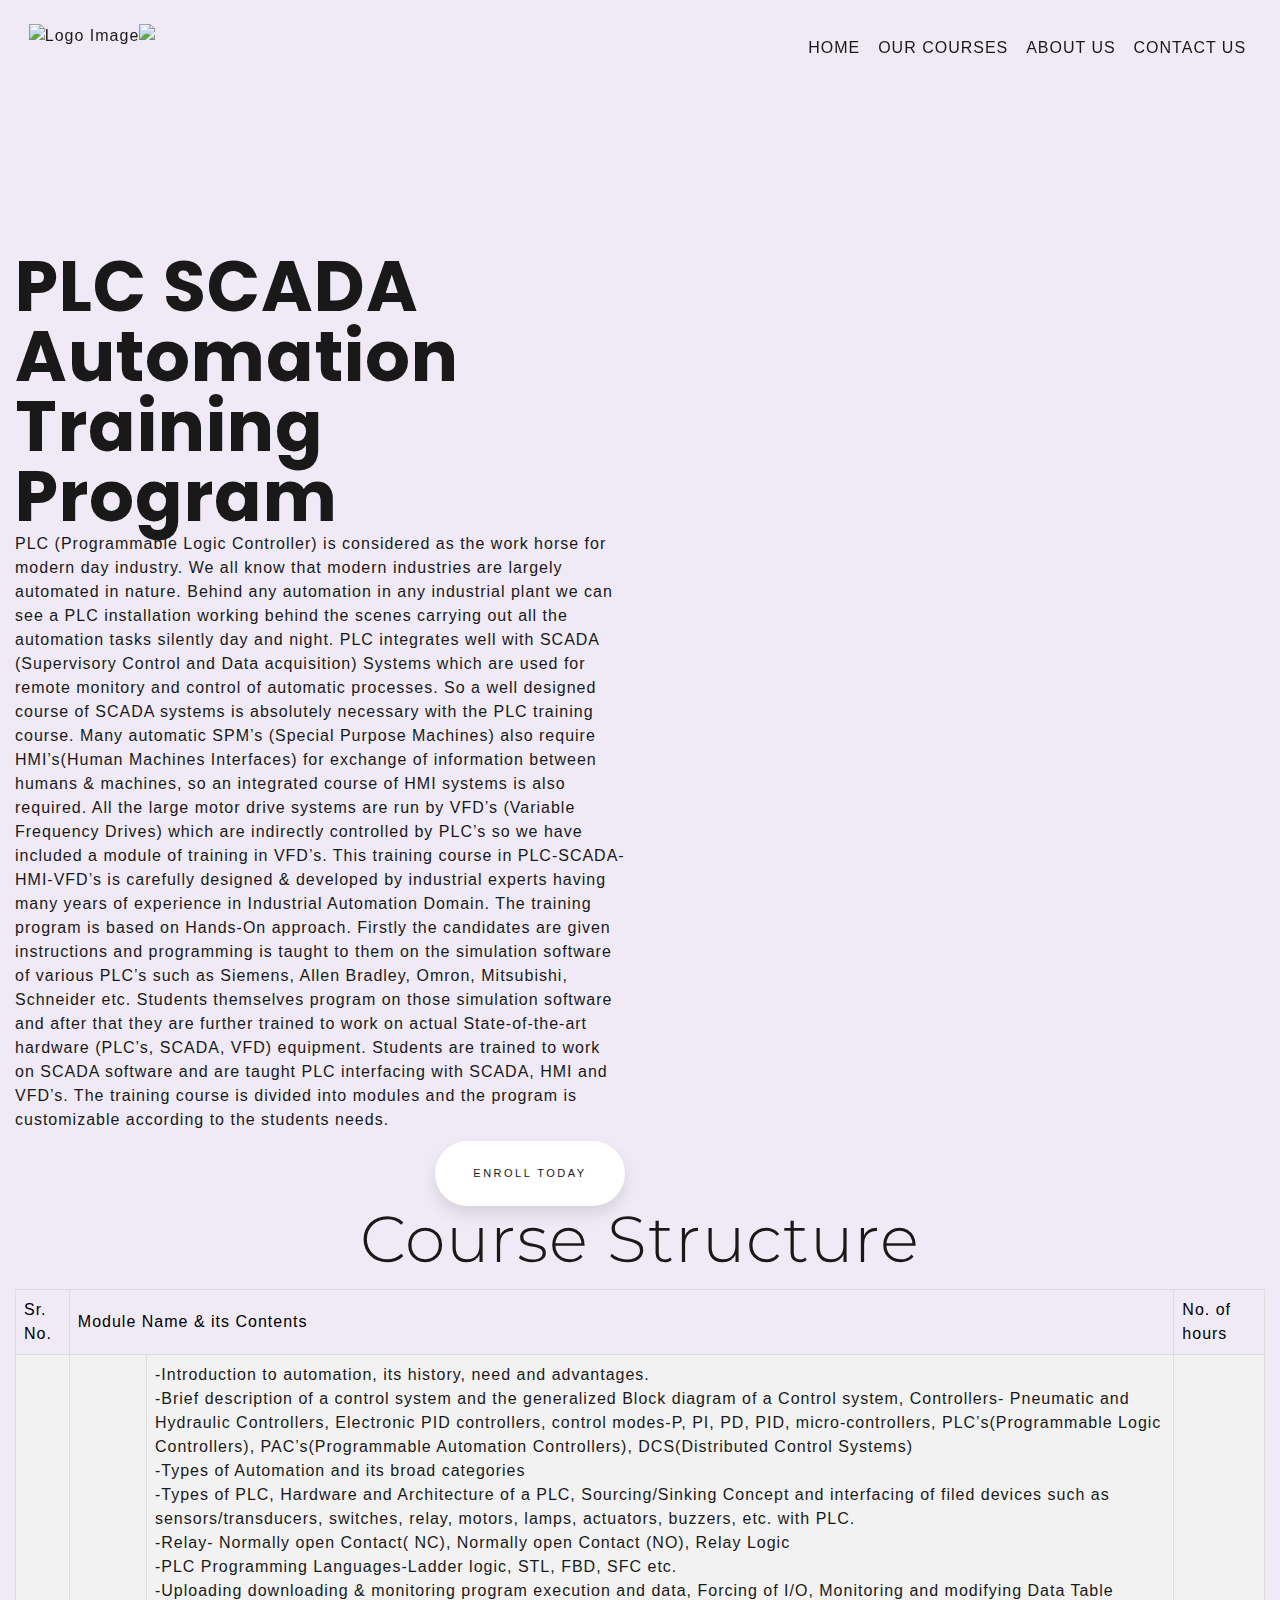
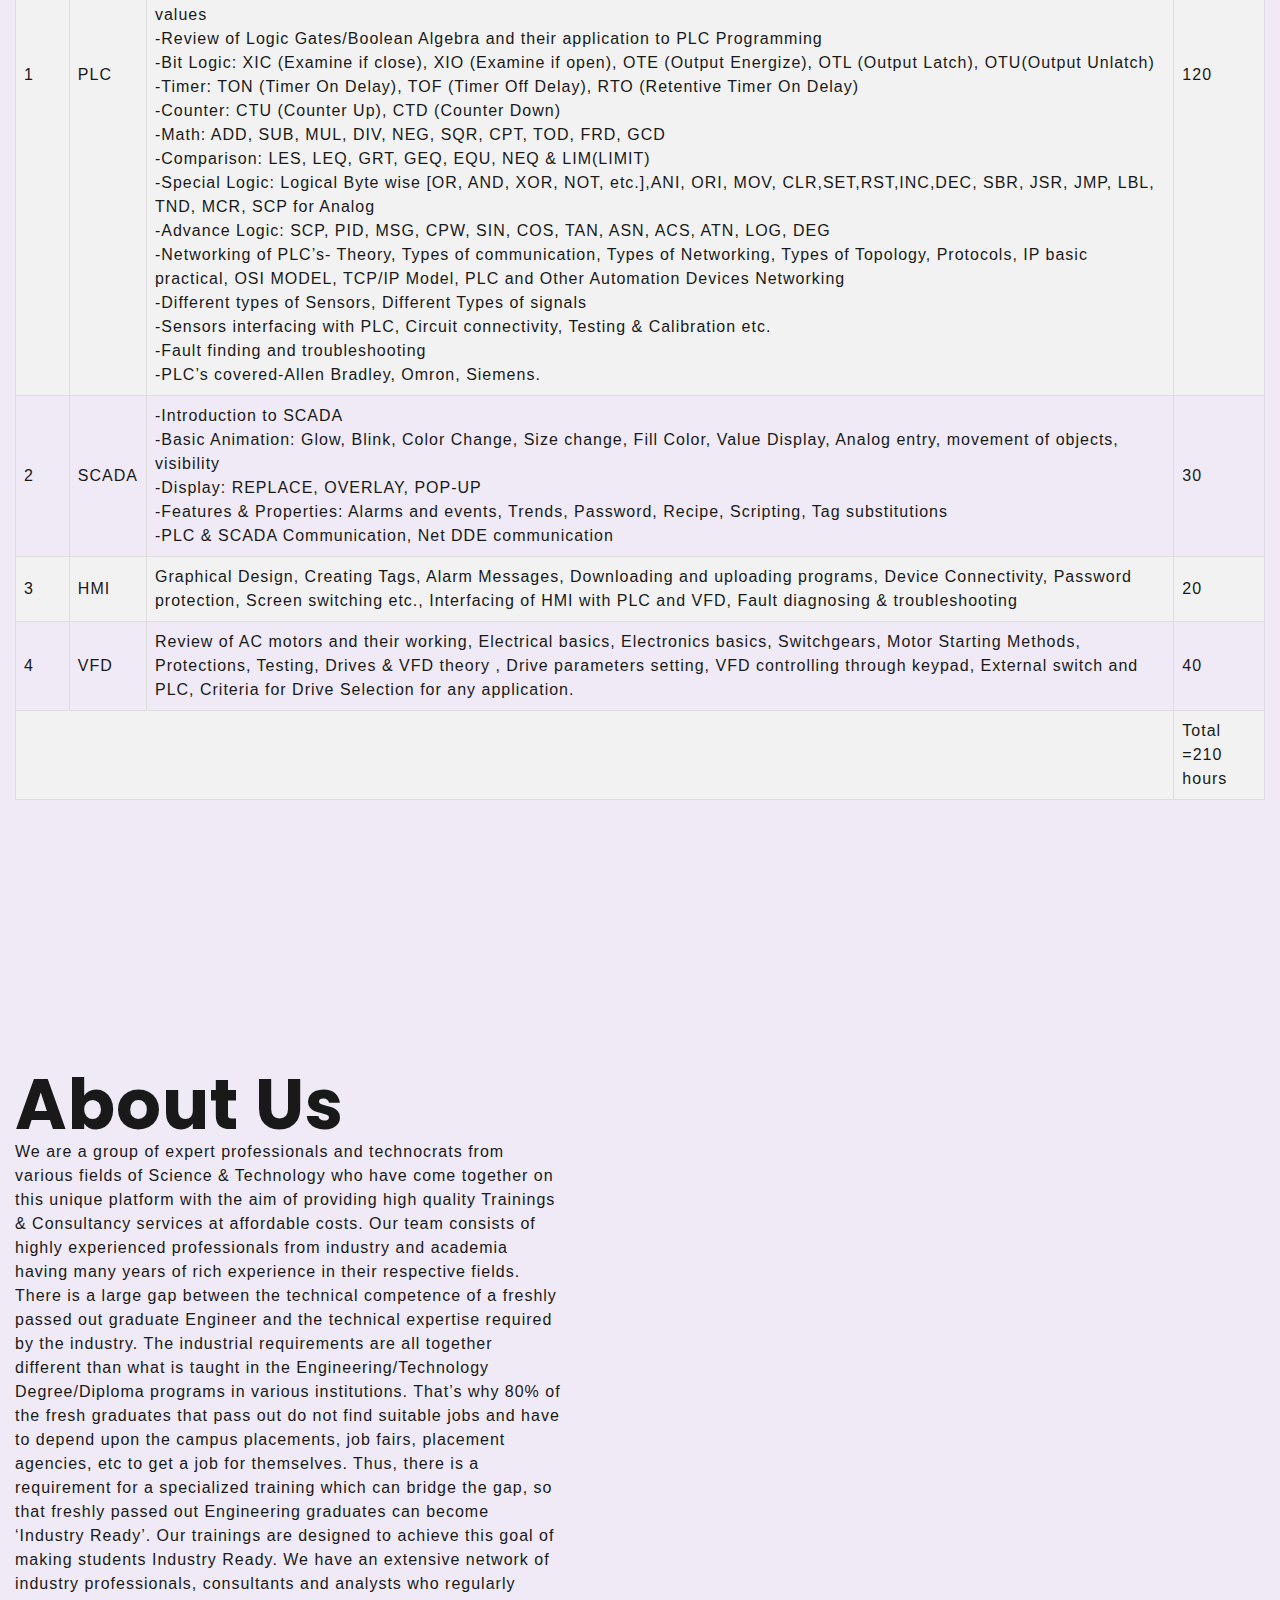
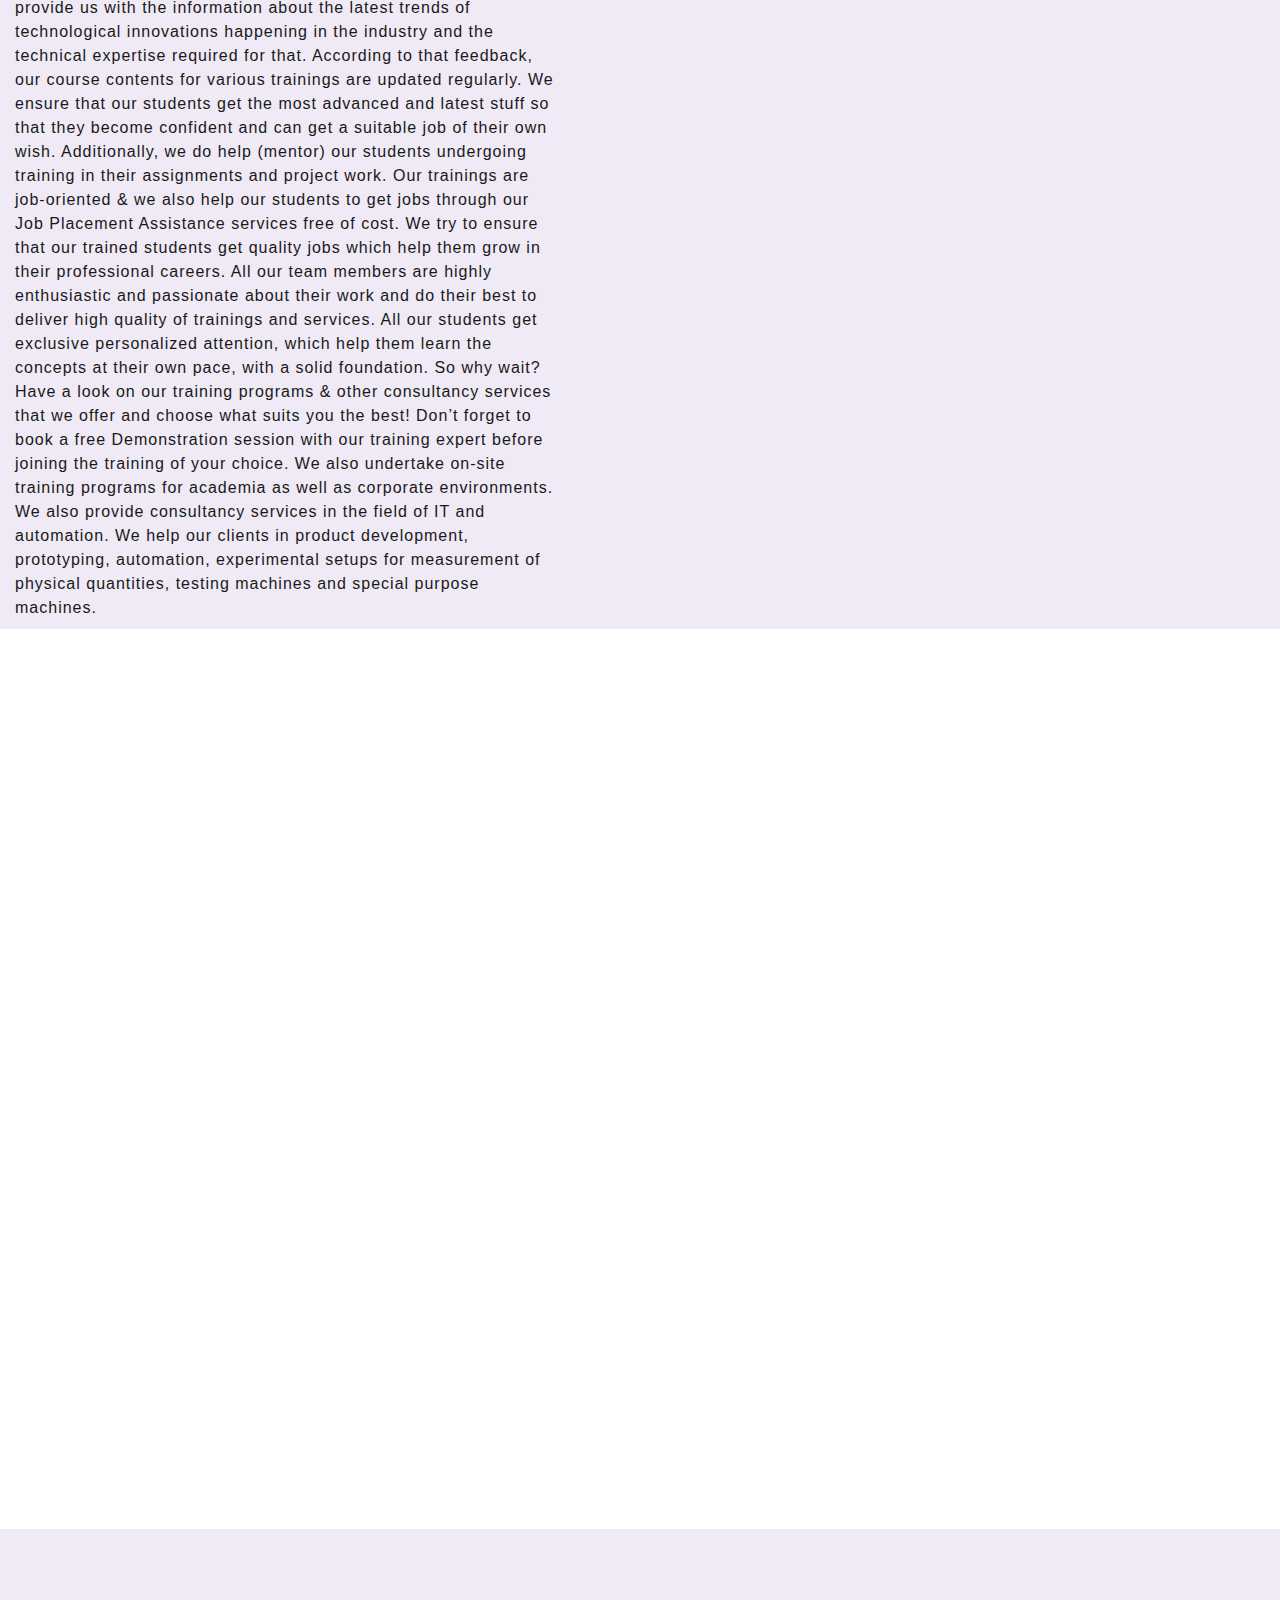
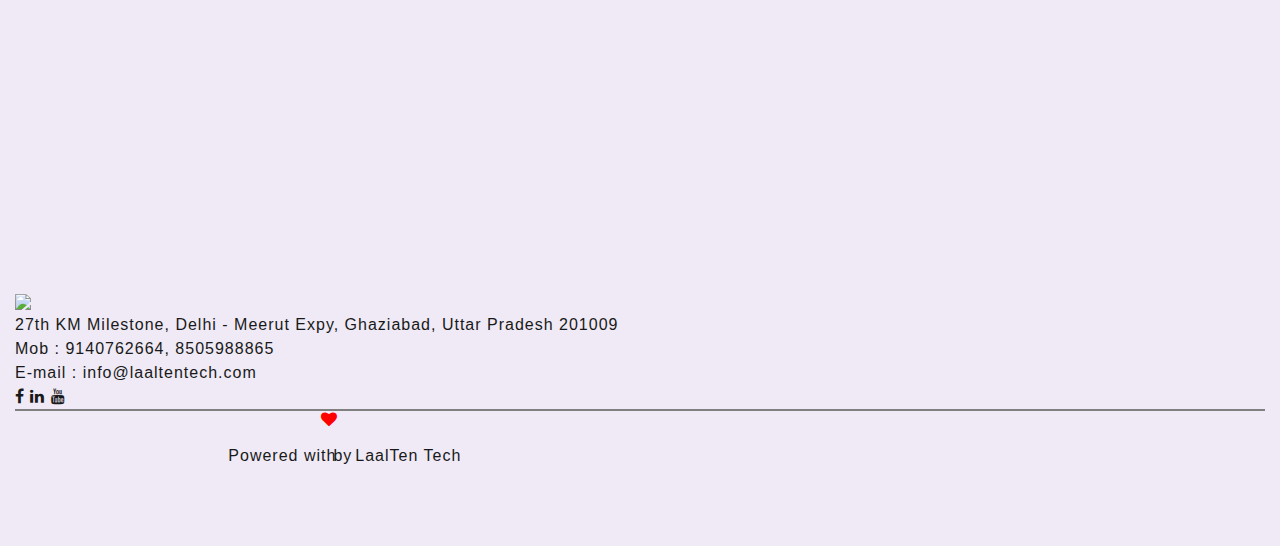
==== commit 5916b813: "scada course" ====
--- a/scada_plc.html
+++ b/scada_plc.html
@@ -80,9 +80,9 @@
                 <table id="customers">
                     <tr>
 
-                        <td style="color: whitesmoke !important;">Sr. No.</td>
-                        <td style="color: whitesmoke !important;" colspan="2">Module Name &amp; its Contents</td>
-                        <td style="color: whitesmoke !important;">No. of hours</td>
+                        <td style="color: black !important;">Sr. No.</td>
+                        <td style="color: black !important;" colspan="2">Module Name &amp; its Contents</td>
+                        <td style="color: black !important;">No. of hours</td>
                     </tr>
                     <tr>
                         <td>1</td>
